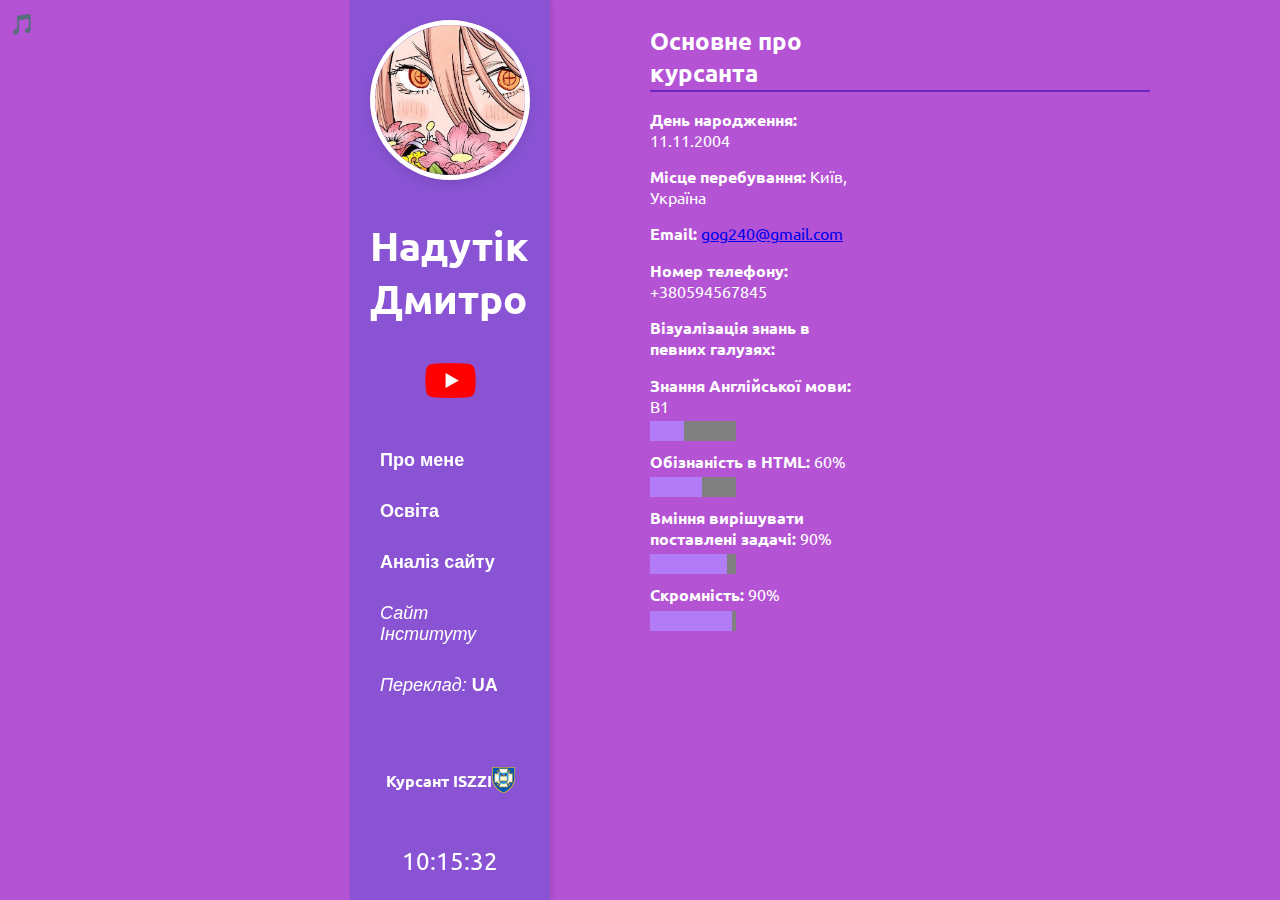
==== index.html @ ce50e54c "Add files via upload" ====
<!DOCTYPE html>
<html lang="en">
<head>
    <meta charset="UTF-8">
    <meta name="viewport" content="width=device-width, initial-scale=1.0">
    <title>CV:UA</title>
    <link rel="stylesheet" href="styles.css">
	<link rel="stylesheet" href="https://fonts.googleapis.com/css2?family=Ubuntu&display=swap">

</head>
<body>
     <div class="navbar">
    <div class="menu-toggle" onclick="toggleMenu()">🎵</div>
    <div class="menu-content">
       <iframe src="https://open.spotify.com/embed/album/19H2zEXmFVxSrSrehXn8W0" width="300" height="380" frameborder="0" allowtransparency="true" allow="encrypted-media"></iframe>
    </div>
  </div>
   
    <div class="loader-wrapper" id="loader-wrapper">
        <div class="loader"></div>
    </div>
    <div id="nav">
        <img id="portrait" src="123.jpg" alt="Portrait">
	    <h1>Надутік Дмитро</h1>
		<div class="youtube">
			<a href="https://www.youtube.com/watch?v=dQw4w9WgXcQ" target='_blank'><img src="youtube-logo.png" alt="YouTube Logo"></a>
		</div>
		<div class="menu">
			<button class="tab" onclick="showContent('bio')"><b>Про мене</b></button>
			<button class="tab" onclick="showContent('osv')"><b>Освіта</b></button>
			<button class="tab" onclick="showContent('ana')"><b>Аналіз сайту</b></button>
			<button class="tab" id="instituteButton" onclick="goToInstituteSite()" ><i>Сайт Інституту</i></button>
			<button class="tab" onclick="redirectToOtherPage()"><i>Переклад:</i> <b>UA</b></button>
		</div>
		<div id="footer" class="center-men">
			<p>Курсант ISZZI</p>
			<img src="iszzi2.png" alt="Icon"> 
		</div>
		<div id="clock" class="clock"></div>
    </div>

    <div id="content">
       
    <div id="bio">
    <h2>Основне про курсанта</h2>
    <p><b>День народження:</b> 11.11.2004</p>
	<p><b>Місце перебування:</b> Київ, Україна</p>
	<p><b>Email:</b> <a href="mailto:gog240@gmail.com">gog240@gmail.com</p></a>
	<p><b>Номер телефону:</b> +380594567845</p>
	<p><b>Візуалізація знань в певних галузях:</b></p>

    <div class="progress-container">
        <label for="progress1"><b>Знання Англійської мови:</b> B1</label>
        <progress id="progress1" value="40" max="100"></progress>
    </div>
    <div class="progress-container">
        <label for="progress2"><b>Обізнаність в HTML:</b> 60%</label>
        <progress id="progress2" value="60" max="100"></progress>
    </div>
    <div class="progress-container">
        <label for="progress3"><b>Вміння вирішувати поставлені задачі:</b> 90%</label>
        <progress id="progress3" value="90" max="100"></progress>
    </div>
	<div class="progress-container">
        <label for="progress4"><b>Скромність:</b> 90%</label>
        <progress id="progress4" value="95" max="100"></progress>
    </div>
    </div>

        <div id="osv" style="display:none;">
            <h2>Освіта</h2>
            <p>Маю середню освіту здобуту в Українській Школі у 2022 році. Мій академічний шлях включає в себе вивчення ключових предметів,таких як програмування, що надали мені глибокі знання в цій області.Під час навчання я активно брав участь у різного роду конкурсах, що дозволило мені розширити свої знання та отримати практичний досвід. Моя прагнучість до навчання виявилася у професійному підході до виконання поставлених мені завдань. </p>
			<img src="https://www.lutskrada.gov.ua/static/content/thumbs/700-467/u/j6/qfmdxi-c7hc4ntcqg4cnv7ct7ouwno4bcz5qj6u.JPG" width="300" height="200" class="center-men">
			<p>Завдяки освітньому фонду та практичному досвіду, я розвинув навички креативного мислення, які є важливими для успішного виконання завдань у вибраній області. Моя освіта є твердим фундаментом для моєї професійної кар'єри, і я завжди готовий вдосконалювати свої знання та навички для досягнення високих результатів. Це освітнє підтвердження підкреслює мою відданість самовдосконаленню та стрімкої професійній зрілості.</p>
			
        </div>

        <div id="ana" style="display:none;">
            <h2>Аналіз сайту</h2>
            <p2><b>HTML (HyperText Markup Language):</b></p>
			<p2>Перехід за посиланням натискаючи на лого<b> &#10003 </b></p>
			<p2>Оформлення меню Спотіфаю<b> &#10003 </b></p>
			<p2>Переклад сторінки<b> &#10003 </b></p>
			<p2>Підключення сторонніх шрифтів<b> &#10003 </b></p>
			<p2>Налаштування позиціонування на сторінці<b> &#10003 </b></p>
			<p><b>CSS (Cascading Style Sheets):</b></p>
			<p2>Налаштування вигляду сторінки<b> &#10003 </b></p>
			<p2>Прикріплення меню з інформацією та взаємодій з ним<b> &#10003 </b></p>
			<p2>Годинник<b> &#10003 </b></p>
			<p2>Анімація завантаження сторінки<b> &#10003 </b></p>
			<p2>Випадаюче меню Спотіфаю<b> &#10003 </b></p>
			<p><b>JavaScript:</b></p>
			<p2>Повзунки прогресу<b> &#10003 </b></p>
			<p2>Оновлення годинника<b> &#10003 </b></p>
			<p2>Коректна робота анімації завантаження сайту<b> &#10003 </b></p>
			<p2>Пересилання на сайт Інституту<b> &#10003 </b></p>
			<p2>Відладка коректної роботи меню<b> &#10003 </b></p>
        </div>
		
    </div>

    <script src="script.js"></script>

</body>
</html>
---- styles.css ----
body {
    font-family: 'Ubuntu', Tahoma, Geneva, Verdana, sans-serif;
    margin: 0;
    padding: 0;
    display: flex;
    background-color: #b453d4; 
}

#nav {
    width: 200px;
    background-color: #8953d4;
    color: #fff;
	margin-left: 350px;
    padding: 20px;
    box-sizing: border-box;
    box-shadow: 2px 0px 5px rgba(0, 0, 0, 0.1);
    height: 100vh;
    position: fixed;
    display: flex;
    flex-direction: column;
    justify-content: space-between;
}

.progress-container {
    margin-bottom: 10px;
	
}
progress {
    width: 40%;
    height:20px;
}

label {
    display: block;
    margin-bottom: 5px;
    color: #ffffff;
}

img {
	margin: 0;
}

.youtube{
	margin: 0;
	padding: 0;
	height: auto;
	display: flex;
	justify-content: center;
}

a {
	margin: 0;
	padding: 0;
}

.menu {
	margin: 0;
	padding: 0;
}

#content {
    flex: 1;
    padding: 5px;
    box-sizing: border-box;
    margin-left: 600px; 
	margin-right: 410px;
}
.center-men {
      display: block;
      margin-left: auto;
      margin-right: auto;
    }
#portrait {
    width: 100%;
    max-width: 150px;
    border-radius: 50%;
    border: 5px solid #fff;
    box-shadow: 0 4px 8px rgba(0, 0, 0, 0.1);
}

.tab {
    padding: 10px;
    margin-bottom: 10px;
    cursor: pointer;
    border: none;
    background: none;
    color: #fff;
    font-size: 18px;
    display: block;
    width: 100%;
    text-align: left;
    transition: background-color 0.3s ease;
	transition: font-size 0.3s;
}

.tab:hover {
    background-color: #555;
	 font-size: 20px; 
}

h1 {
	margin: 0;
	padding: 0;
    color: white;
	font-size: 40px;
  }

h2 {
    color: #ffffff;
    position: relative;
}

h2::after {
    content: "";
    display: block;
    width: 500px; 
    border-bottom: 2px solid #6c25be; 
    position: absolute;
    bottom: -3px;
    left: 0;
}
p {
    color: #ffffff;
}
p2 {
	font-size: 14px;
    color: #ffffff;
}
#footer {
    display: flex;
    align-items: center;
}

#footer img#icon {
    width: 10px; 
    height: auto; 
}


#footer p {
    font-weight: bold;
    color: #fff;
}
progress {
    appearance: none; 
}

progress::-webkit-progress-value {
    background-color: #B27CF6; 
}

progress::-moz-progress-bar {
    background-color: #B27CF6;
}

progress::-ms-fill {
    background-color: #B27CF6; 
}
.loader-wrapper {
    position: fixed;
    top: 0;
    left: 0;
    width: 100%;
    height: 100%;
    background: rgba(255, 255, 255, 0.8);
    display: flex;
    align-items: center;
    justify-content: center;
    z-index: 9999;
    opacity: 1;
    transition: opacity 0.5s ease-out; 
}
.clock {
    font-size: 24px;
	color: #ffffff;
    text-align: center;
    margin: 0px;
	height: 0;
	padding: 0px;
	margin-left: 0px;
	margin-bottom: 34px;
}
.loader {
    border: 8px solid #f3f3f3;
    border-top: 8px solid #3498db;
    border-radius: 50%;
    width: 50px;
    height: 50px;
    animation: spin 1s linear infinite;
}

@keyframes spin {
    0% { transform: rotate(0deg); }
    100% { transform: rotate(360deg); }
}


.loaded .loader-wrapper {
    opacity: 0;
    pointer-events: none; 
}

.navbar {
  background-color: #b453d4;
  color: white;
  padding: 10px;
  width: 25px;
  height:25px;
  text-align: center;
}

.menu-toggle {
  cursor: pointer;
  font-size: 20px;
  margin-right: 20px;
}

.menu-content {
  display: none;
  position: absolute;
  top: 40px;
  right: 10px;
  background-color: #333;
  padding: 10px;
  border-radius: 5px;
  box-shadow: 0 0 10px rgba(0, 0, 0, 0.2);
  z-index: 1;
}

.menu-content a {
  display: block;
  color: white;
  text-decoration: none;
  padding: 5px;
}

.menu-content a:hover {
  background-color: #555;
}
  function redirectToOtherPage() {
        var newPage = 'index2.html';

        window.location.href = newPage;
    }
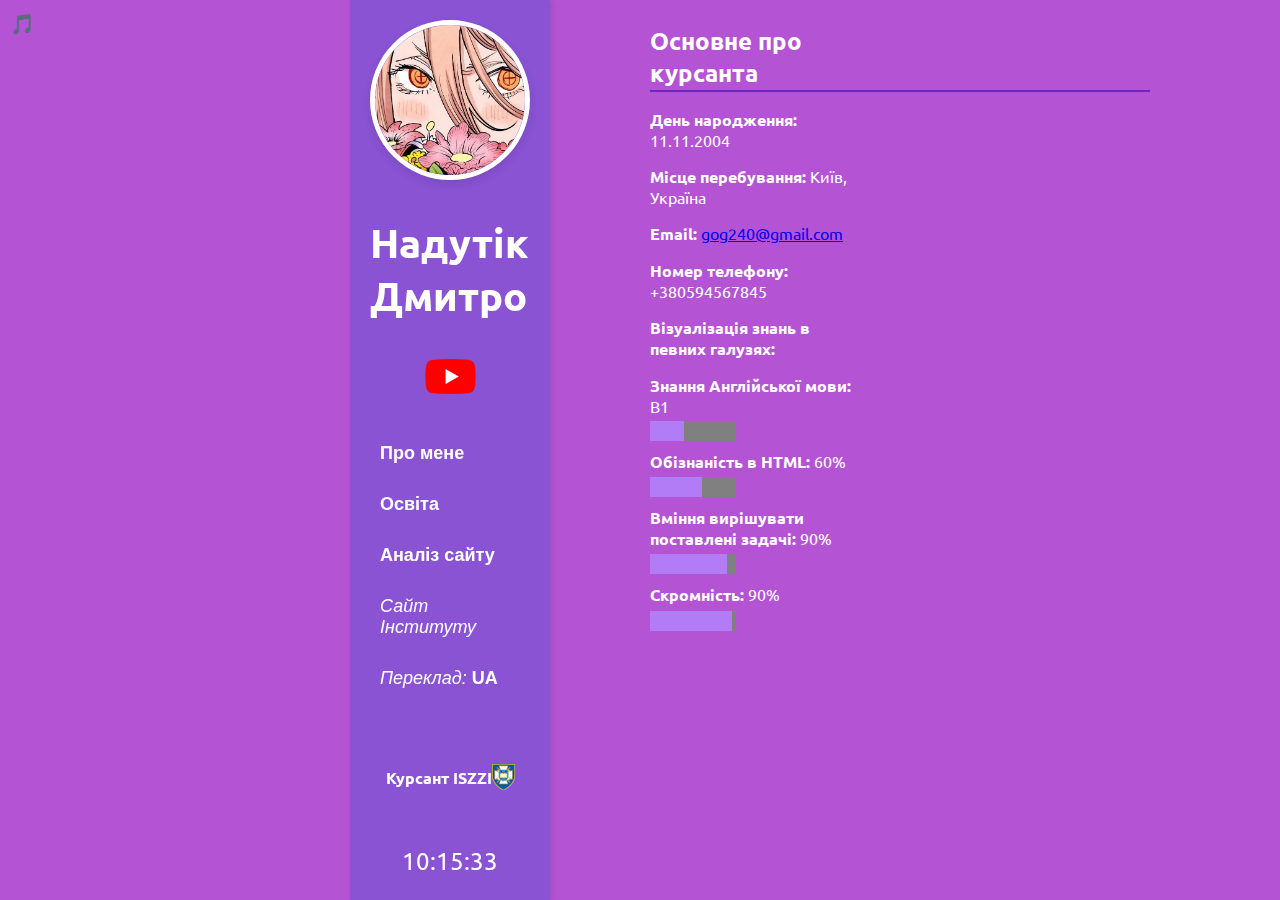
==== commit e7677728: "index.html" ====
--- a/index.html
+++ b/index.html
@@ -33,7 +33,7 @@
 			<button class="tab" onclick="redirectToOtherPage()"><i>Переклад:</i> <b>UA</b></button>
 		</div>
 		<div id="footer" class="center-men">
-			<p>Курсант ISZZI</p>
+			<h4>Курсант ISZZI</h4>
 			<img src="iszzi2.png" alt="Icon"> 
 		</div>
 		<div id="clock" class="clock"></div>
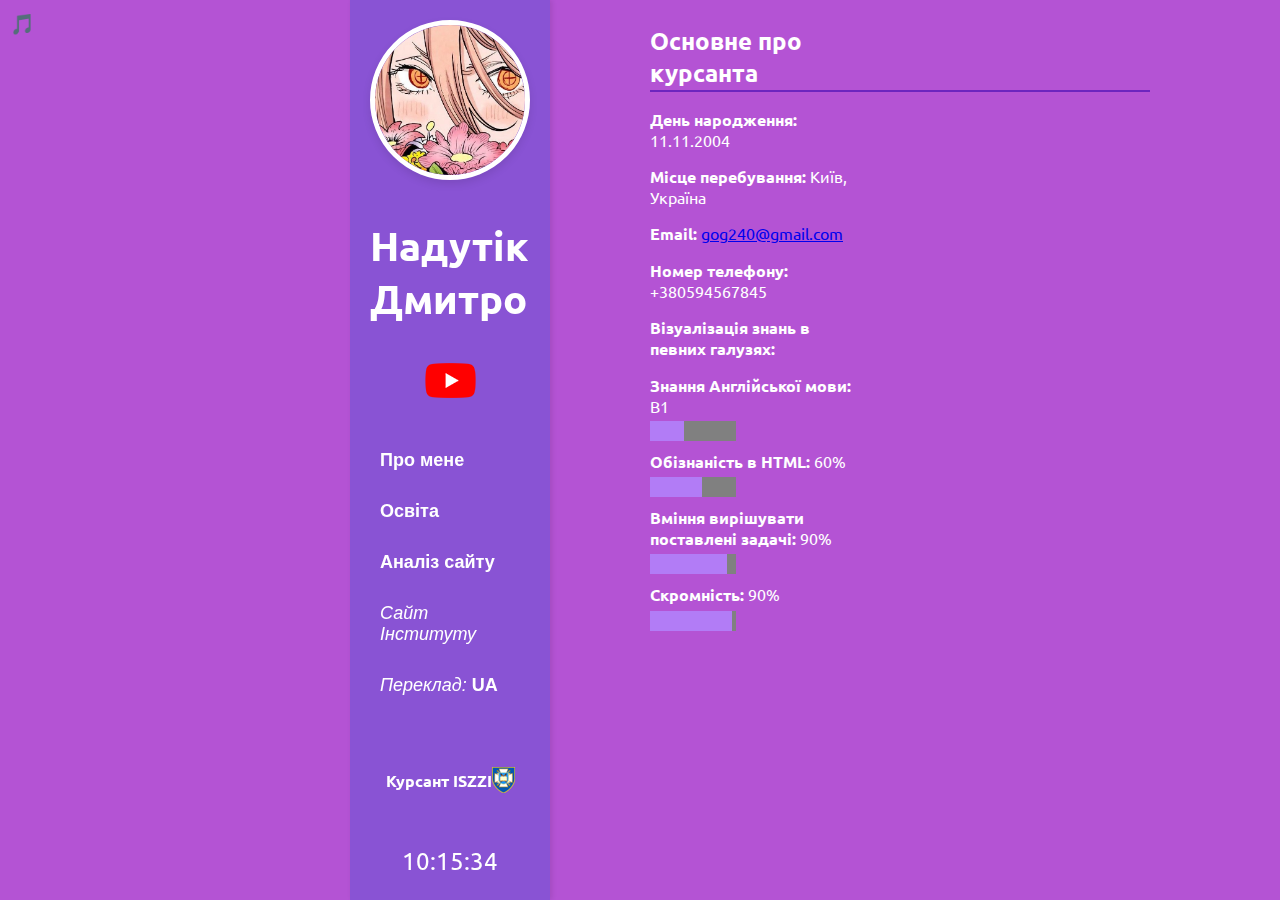
==== commit 25b579d9: "index.html" ====
--- a/index.html
+++ b/index.html
@@ -33,7 +33,7 @@
 			<button class="tab" onclick="redirectToOtherPage()"><i>Переклад:</i> <b>UA</b></button>
 		</div>
 		<div id="footer" class="center-men">
-			<h4>Курсант ISZZI</h4>
+			<p>Курсант ISZZI</p>
 			<img src="iszzi2.png" alt="Icon"> 
 		</div>
 		<div id="clock" class="clock"></div>
--- a/styles.css
+++ b/styles.css
@@ -241,4 +241,31 @@
         var newPage = 'index2.html';
 
         window.location.href = newPage;
-    }+    }
+.avatar h4 {
+    color: #c1c0b4;
+    font-family: Graphik, sans-serif;
+    text-shadow: 0 0 80px #17181d;
+    margin-top: 40px;
+    font-size: 40px;
+    margin-left: 180px; 
+    animation: textAnimation 2s infinite;
+}
+h4 {
+    color: #c1c0b4;
+    font-family: Graphik, sans-serif;
+    text-shadow: 0 0 80px #17181d;
+    margin-top: 20px;
+    font-size: 19px;
+}
+@keyframes textAnimation {
+    0% {
+        transform: translateY(0);
+    }
+    50% {
+        transform: translateY(-5px); 
+    }
+    100% {
+        transform: translateY(0);
+    }
+}
